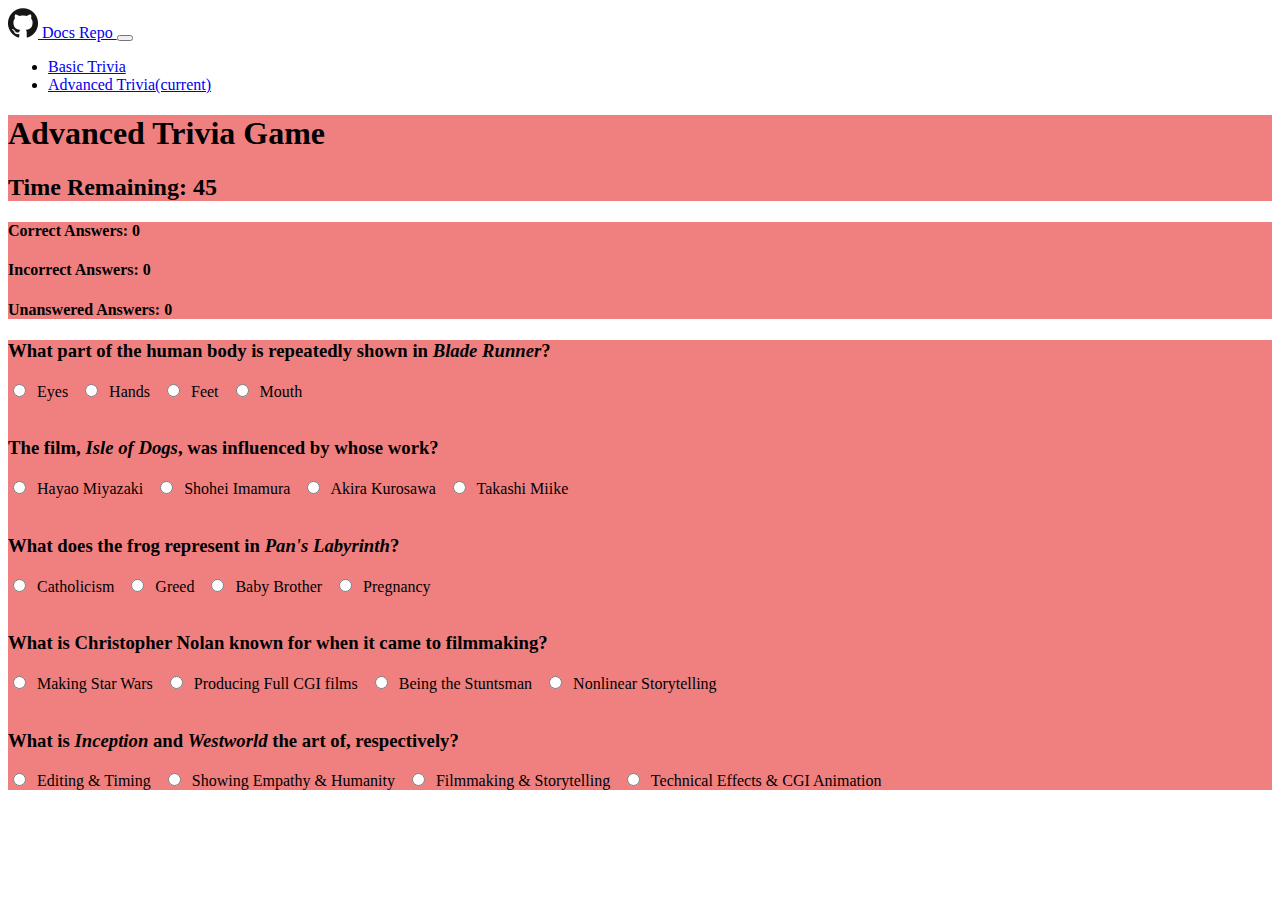
==== index2.html @ 179f1ef9 "v0.4: More Qs for Basic Trivia // Potential logic done for Advanced Trivia" ====
<!DOCTYPE html>
<html>

<head>
    <meta charset="utf-8" />
    <title>Advanced Trivia Game</title>
    <meta name="viewport" content="width=device-width, initial-scale=1">
    <!-- <link rel="stylesheet" type="text/css" media="screen" href="assets/css/reset.css" /> -->
    <link rel="stylesheet" href="https://stackpath.bootstrapcdn.com/bootstrap/4.1.3/css/bootstrap.min.css" integrity="sha384-MCw98/SFnGE8fJT3GXwEOngsV7Zt27NXFoaoApmYm81iuXoPkFOJwJ8ERdknLPMO"
        crossorigin="anonymous">
    <link rel="stylesheet" type="text/css" media="screen" href="assets/css/style2.css" />
</head>

<body>

    <nav class="navbar navbar-expand-lg navbar-dark bg-dark">
        <a class="navbar-brand" href="https://github.com/do-kevin/TriviaGame" target="_blank">
            <img src="assets/images/GitHub.png" width="30" height="30" class="d-inline-block align-top" alt="">
            Docs Repo
        </a>
        <button class="navbar-toggler" type="button" data-toggle="collapse" data-target="#navbarNav" aria-controls="navbarNav" aria-expanded="false"
            aria-label="Toggle navigation">
            <span class="navbar-toggler-icon"></span>
        </button>
        <div class="collapse navbar-collapse" id="navbarNav">
            <ul class="navbar-nav">
                <li class="nav-item">
                    <a class="nav-link" href="index.html">Basic Trivia</a>
                </li>
                <li class="nav-item active">
                    <a class="nav-link" href="index2.html">Advanced Trivia<span class="sr-only">(current)</span></a>
                </li>
            </ul>
        </div>
    </nav>

    <div class="container">
        <h1>Advanced Trivia Game</h1>
        <h2>Time Remaining: <span id="timeRemaining">45</span></h2>
    </div>

    <div class="container">
        <h4>Correct Answers: <span id="correctAnswers">0</span></h2>
            <h4>Incorrect Answers: <span id="incorrectAnswers">0</span></h2>
                <h4>Unanswered Answers: <span id="unansweredAnswers">0</span></h2>
    </div>

    <div class="container">
        <!---+--+--+--+--+--+--+--+--Question One+--+--+--+--+--+--+--+--+--+--+--+--+--->
        <h3>What part of the human body is repeatedly shown in <i>Blade Runner</i>?</h3>
        <form>
            <input type="radio" name="choice1" value="rightChoice">&nbsp Eyes &nbsp
            <input type="radio" name="choice1" value="wrongChoice">&nbsp Hands &nbsp
            <input type="radio" name="choice1" value="wrongChoice">&nbsp Feet &nbsp
            <input type="radio" name="choice1" value="wrongChoice">&nbsp Mouth &nbsp
        </form>
        <br>
        <!---+--+--+--+--+--+--+--+--Question Two+--+--+--+--+--+--+--+--+--+--+--+--+--+--->
        <h3>The film, <i>Isle of Dogs</i>, was influenced by whose work?</h3>
        <form>
            <input type="radio" name="choice2" value="wrongChoice">&nbsp Hayao Miyazaki &nbsp
            <input type="radio" name="choice2" value="wrongChoice">&nbsp Shohei Imamura &nbsp
            <input type="radio" name="choice2" value="rightChoice">&nbsp Akira Kurosawa &nbsp
            <input type="radio" name="choice2" value="wrongChoice">&nbsp Takashi Miike &nbsp
        </form>
        <br>
        <!---+--+--+--+--+--+--+--+--+Question Three--+--+--+--+--+--+--+--+--+--+--+--+--+--->
        <h3>What does the frog represent in <i>Pan's Labyrinth</i>?</h3>
        <form>
            <input type="radio" name="choice3" value="wrongChoice">&nbsp Catholicism &nbsp
            <input type="radio" name="choice3" value="rightChoice">&nbsp Greed &nbsp
            <input type="radio" name="choice3" value="wrongtChoice">&nbsp Baby Brother &nbsp
            <input type="radio" name="choice3" value="wrongChoice">&nbsp Pregnancy &nbsp
        </form>
        <br>
        <!---+--+--+--+--+--+--+--+--+-Question Four--+--+--+--+--+--+--+--+--+--+--+--+--->
        <h3>What is Christopher Nolan known for when it came to filmmaking?</h3>
        <form>
            <input type="radio" name="choice4" value="wrongChoice">&nbsp Making Star Wars &nbsp
            <input type="radio" name="choice4" value="wrongChoice">&nbsp Producing Full CGI films &nbsp
            <input type="radio" name="choice4" value="wrongChoice">&nbsp Being the Stuntsman &nbsp
            <input type="radio" name="choice4" value="rightChoice">&nbsp Nonlinear Storytelling &nbsp
        </form>
        <br>
        <!---+--+--+--+--+--+--+--+--+--Question Five-+--+--+--+--+--+--+--+--+--+--+--+--->
        <h3>What is <i>Inception</i> and <i>Westworld</i> the art of, respectively?</h3>
        <form>
            <input type="radio" name="choice5" value="wrongChoice">&nbsp Editing & Timing &nbsp
            <input type="radio" name="choice5" value="wrongChoice">&nbsp Showing Empathy & Humanity &nbsp
            <input type="radio" name="choice5" value="rightChoice">&nbsp Filmmaking & Storytelling &nbsp
            <input type="radio" name="choice5" value="wrongChoice">&nbsp Technical Effects & CGI Animation &nbsp
        </form>
    </div>








    <script src="https://code.jquery.com/jquery-3.3.1.min.js" integrity="sha256-FgpCb/KJQlLNfOu91ta32o/NMZxltwRo8QtmkMRdAu8="
        crossorigin="anonymous"></script>
    <script src="https://cdnjs.cloudflare.com/ajax/libs/popper.js/1.14.3/umd/popper.min.js" integrity="sha384-ZMP7rVo3mIykV+2+9J3UJ46jBk0WLaUAdn689aCwoqbBJiSnjAK/l8WvCWPIPm49"
        crossorigin="anonymous"></script>
    <script src="https://stackpath.bootstrapcdn.com/bootstrap/4.1.3/js/bootstrap.min.js" integrity="sha384-ChfqqxuZUCnJSK3+MXmPNIyE6ZbWh2IMqE241rYiqJxyMiZ6OW/JmZQ5stwEULTy"
        crossorigin="anonymous"></script>
    <script type="text/javascript" src="assets/javascript/app2.js"></script>
</body>

</html>
---- assets/css/style2.css ----
.container {
    background-color: lightcoral;
}
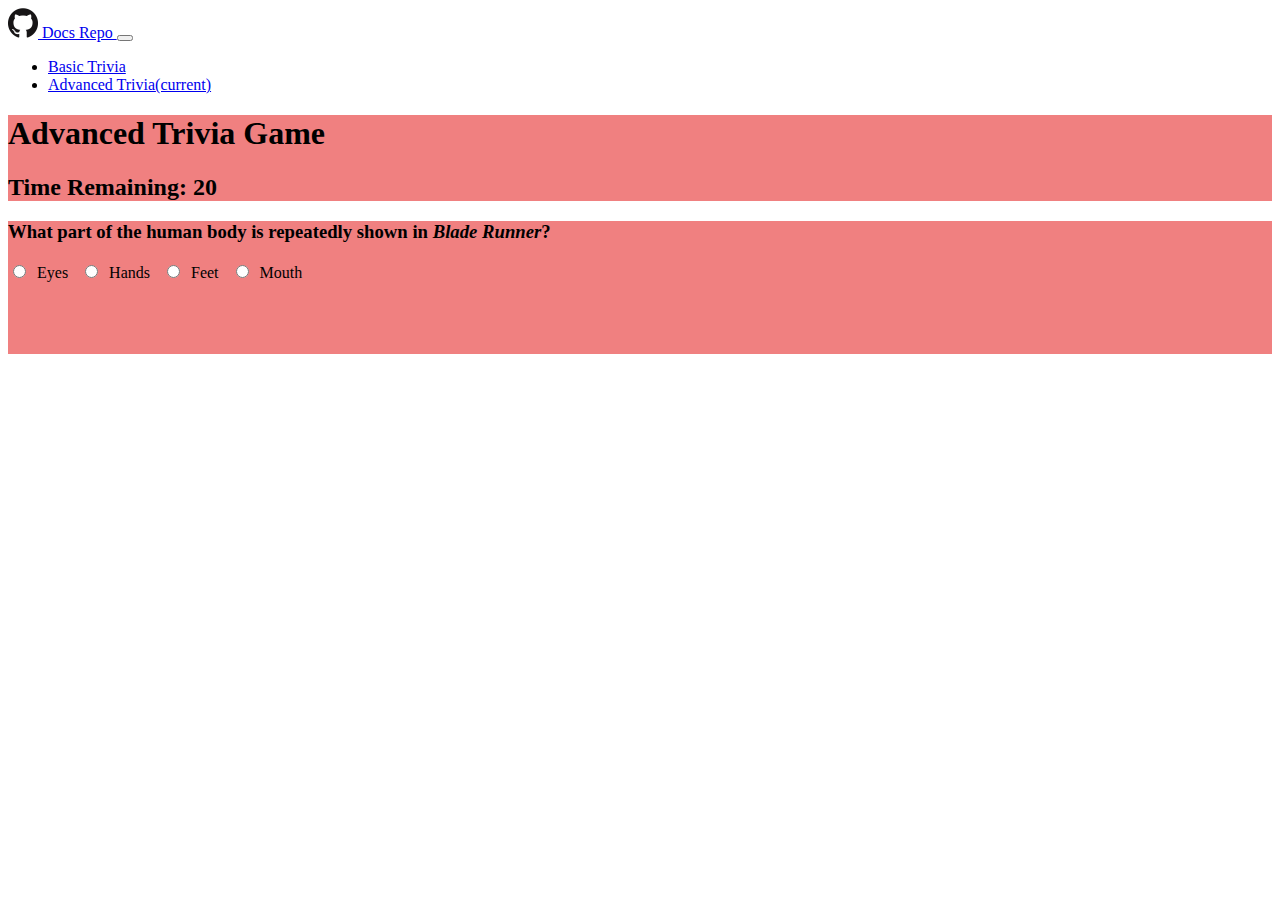
==== commit 0c918be2: "v0.5: Improved logic of Advanced Trivia, needs optimization and automation" ====
--- a/index2.html
+++ b/index2.html
@@ -36,10 +36,10 @@
 
     <div class="container">
         <h1>Advanced Trivia Game</h1>
-        <h2>Time Remaining: <span id="timeRemaining">45</span></h2>
+        <h2>Time Remaining: <span id="timeRemaining">20</span></h2>
     </div>
 
-    <div class="container">
+    <div class="container" id="results">
         <h4>Correct Answers: <span id="correctAnswers">0</span></h2>
             <h4>Incorrect Answers: <span id="incorrectAnswers">0</span></h2>
                 <h4>Unanswered Answers: <span id="unansweredAnswers">0</span></h2>
@@ -47,8 +47,8 @@
 
     <div class="container">
         <!---+--+--+--+--+--+--+--+--Question One+--+--+--+--+--+--+--+--+--+--+--+--+--->
-        <h3>What part of the human body is repeatedly shown in <i>Blade Runner</i>?</h3>
-        <form>
+        <h3 class="questionOne">What part of the human body is repeatedly shown in <i>Blade Runner</i>?</h3>
+        <form class="questionOne">
             <input type="radio" name="choice1" value="rightChoice">&nbsp Eyes &nbsp
             <input type="radio" name="choice1" value="wrongChoice">&nbsp Hands &nbsp
             <input type="radio" name="choice1" value="wrongChoice">&nbsp Feet &nbsp
@@ -56,8 +56,8 @@
         </form>
         <br>
         <!---+--+--+--+--+--+--+--+--Question Two+--+--+--+--+--+--+--+--+--+--+--+--+--+--->
-        <h3>The film, <i>Isle of Dogs</i>, was influenced by whose work?</h3>
-        <form>
+        <h3 class="questionTwo">The film, <i>Isle of Dogs</i>, was influenced by whose work?</h3>
+        <form class="questionTwo">
             <input type="radio" name="choice2" value="wrongChoice">&nbsp Hayao Miyazaki &nbsp
             <input type="radio" name="choice2" value="wrongChoice">&nbsp Shohei Imamura &nbsp
             <input type="radio" name="choice2" value="rightChoice">&nbsp Akira Kurosawa &nbsp
@@ -65,8 +65,8 @@
         </form>
         <br>
         <!---+--+--+--+--+--+--+--+--+Question Three--+--+--+--+--+--+--+--+--+--+--+--+--+--->
-        <h3>What does the frog represent in <i>Pan's Labyrinth</i>?</h3>
-        <form>
+        <h3 class="questionThree">What does the frog represent in <i>Pan's Labyrinth</i>?</h3>
+        <form class="questionThree">
             <input type="radio" name="choice3" value="wrongChoice">&nbsp Catholicism &nbsp
             <input type="radio" name="choice3" value="rightChoice">&nbsp Greed &nbsp
             <input type="radio" name="choice3" value="wrongtChoice">&nbsp Baby Brother &nbsp
@@ -74,8 +74,8 @@
         </form>
         <br>
         <!---+--+--+--+--+--+--+--+--+-Question Four--+--+--+--+--+--+--+--+--+--+--+--+--->
-        <h3>What is Christopher Nolan known for when it came to filmmaking?</h3>
-        <form>
+        <h3 class="questionFour">What is Christopher Nolan known for when it came to filmmaking?</h3>
+        <form class="questionFour">
             <input type="radio" name="choice4" value="wrongChoice">&nbsp Making Star Wars &nbsp
             <input type="radio" name="choice4" value="wrongChoice">&nbsp Producing Full CGI films &nbsp
             <input type="radio" name="choice4" value="wrongChoice">&nbsp Being the Stuntsman &nbsp
@@ -83,8 +83,8 @@
         </form>
         <br>
         <!---+--+--+--+--+--+--+--+--+--Question Five-+--+--+--+--+--+--+--+--+--+--+--+--->
-        <h3>What is <i>Inception</i> and <i>Westworld</i> the art of, respectively?</h3>
-        <form>
+        <h3 class="questionFive">What is <i>Inception</i> and <i>Westworld</i> the art of, respectively?</h3>
+        <form class="questionFive">
             <input type="radio" name="choice5" value="wrongChoice">&nbsp Editing & Timing &nbsp
             <input type="radio" name="choice5" value="wrongChoice">&nbsp Showing Empathy & Humanity &nbsp
             <input type="radio" name="choice5" value="rightChoice">&nbsp Filmmaking & Storytelling &nbsp
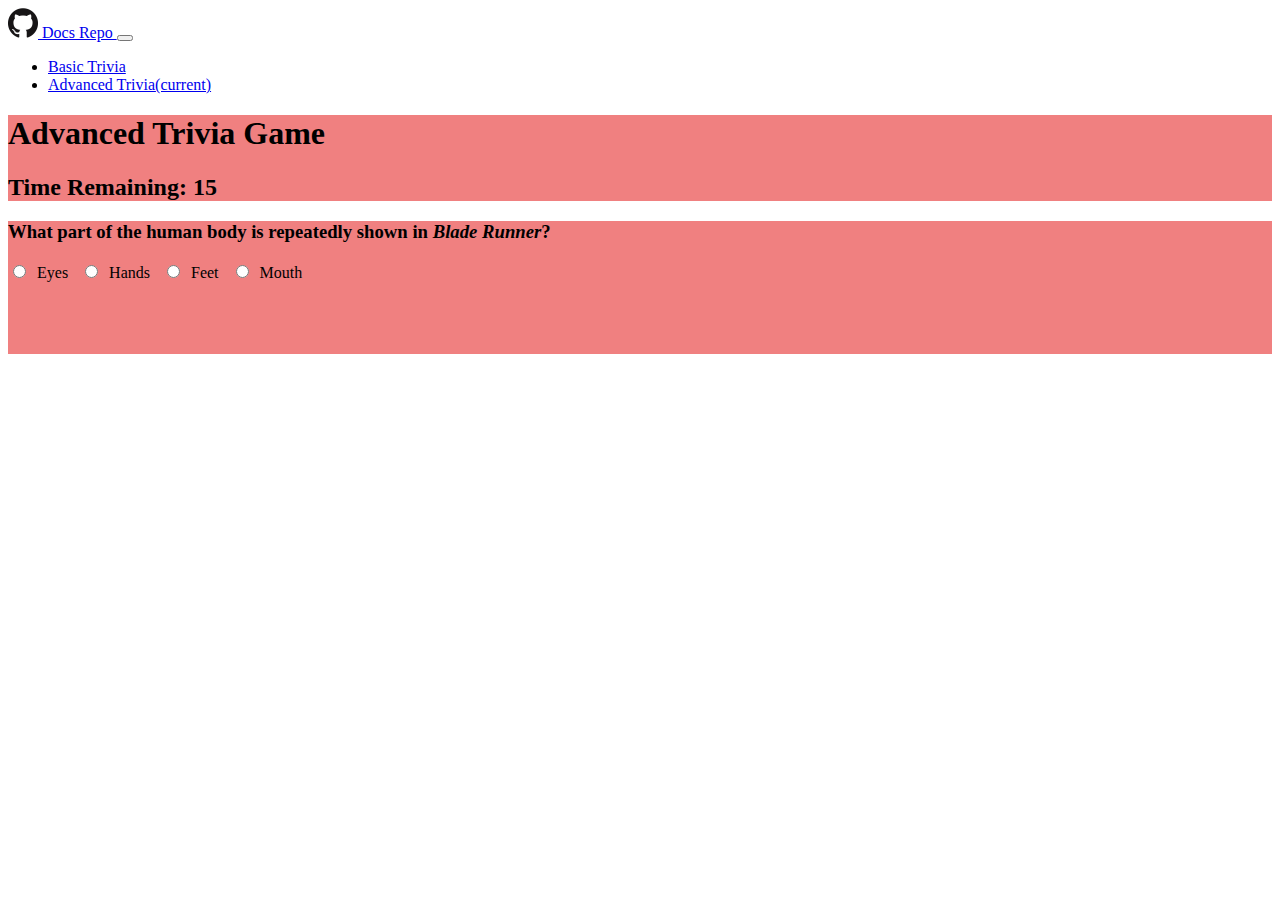
==== commit fcaa19d2: "v0.6: Polished current code // Requires code overhaul for HTML manipulation via jQuery" ====
--- a/index2.html
+++ b/index2.html
@@ -5,7 +5,6 @@
     <meta charset="utf-8" />
     <title>Advanced Trivia Game</title>
     <meta name="viewport" content="width=device-width, initial-scale=1">
-    <!-- <link rel="stylesheet" type="text/css" media="screen" href="assets/css/reset.css" /> -->
     <link rel="stylesheet" href="https://stackpath.bootstrapcdn.com/bootstrap/4.1.3/css/bootstrap.min.css" integrity="sha384-MCw98/SFnGE8fJT3GXwEOngsV7Zt27NXFoaoApmYm81iuXoPkFOJwJ8ERdknLPMO"
         crossorigin="anonymous">
     <link rel="stylesheet" type="text/css" media="screen" href="assets/css/style2.css" />
@@ -15,8 +14,7 @@
 
     <nav class="navbar navbar-expand-lg navbar-dark bg-dark">
         <a class="navbar-brand" href="https://github.com/do-kevin/TriviaGame" target="_blank">
-            <img src="assets/images/GitHub.png" width="30" height="30" class="d-inline-block align-top" alt="">
-            Docs Repo
+            <img src="assets/images/GitHub.png" width="30" height="30" class="d-inline-block align-top" alt=""> Docs Repo
         </a>
         <button class="navbar-toggler" type="button" data-toggle="collapse" data-target="#navbarNav" aria-controls="navbarNav" aria-expanded="false"
             aria-label="Toggle navigation">
@@ -36,13 +34,24 @@
 
     <div class="container">
         <h1>Advanced Trivia Game</h1>
-        <h2>Time Remaining: <span id="timeRemaining">20</span></h2>
+        <h2>Time Remaining: <span id="timeRemaining">15</span></h2>
     </div>
 
     <div class="container" id="results">
         <h4>Correct Answers: <span id="correctAnswers">0</span></h2>
             <h4>Incorrect Answers: <span id="incorrectAnswers">0</span></h2>
                 <h4>Unanswered Answers: <span id="unansweredAnswers">0</span></h2>
+                    <hr>
+                    <button onclick="restartButton()" id="restartBtn">Restart Trivia</button>
+                    <hr>
+    </div>
+
+    <div class="container" id="results">
+        <span id="theAnswer1" class="theAnswers"></span>
+        <span id="theAnswer2" class="theAnswers"></span>
+        <span id="theAnswer3" class="theAnswers"></span>
+        <span id="theAnswer4" class="theAnswers"></span>
+        <span id="theAnswer5" class="theAnswers"></span>
     </div>
 
     <div class="container">
@@ -54,6 +63,7 @@
             <input type="radio" name="choice1" value="wrongChoice">&nbsp Feet &nbsp
             <input type="radio" name="choice1" value="wrongChoice">&nbsp Mouth &nbsp
         </form>
+        
         <br>
         <!---+--+--+--+--+--+--+--+--Question Two+--+--+--+--+--+--+--+--+--+--+--+--+--+--->
         <h3 class="questionTwo">The film, <i>Isle of Dogs</i>, was influenced by whose work?</h3>
@@ -69,7 +79,7 @@
         <form class="questionThree">
             <input type="radio" name="choice3" value="wrongChoice">&nbsp Catholicism &nbsp
             <input type="radio" name="choice3" value="rightChoice">&nbsp Greed &nbsp
-            <input type="radio" name="choice3" value="wrongtChoice">&nbsp Baby Brother &nbsp
+            <input type="radio" name="choice3" value="wrongChoice">&nbsp Baby Brother &nbsp
             <input type="radio" name="choice3" value="wrongChoice">&nbsp Pregnancy &nbsp
         </form>
         <br>
@@ -89,6 +99,7 @@
             <input type="radio" name="choice5" value="wrongChoice">&nbsp Showing Empathy & Humanity &nbsp
             <input type="radio" name="choice5" value="rightChoice">&nbsp Filmmaking & Storytelling &nbsp
             <input type="radio" name="choice5" value="wrongChoice">&nbsp Technical Effects & CGI Animation &nbsp
+            <br>
         </form>
     </div>
 
--- a/assets/css/style2.css
+++ b/assets/css/style2.css
@@ -1,3 +1,7 @@
 .container {
     background-color: lightcoral;
+}
+
+body {
+    background-image: url(http://2.bp.blogspot.com/-EYjWP7ZgnOU/VRAhede7iaI/AAAAAAAAAG8/1r5G_arNh9E/s1600/3026821-poster-p-1-which-filmmaking-job-is-right-for-you.gif);
 }